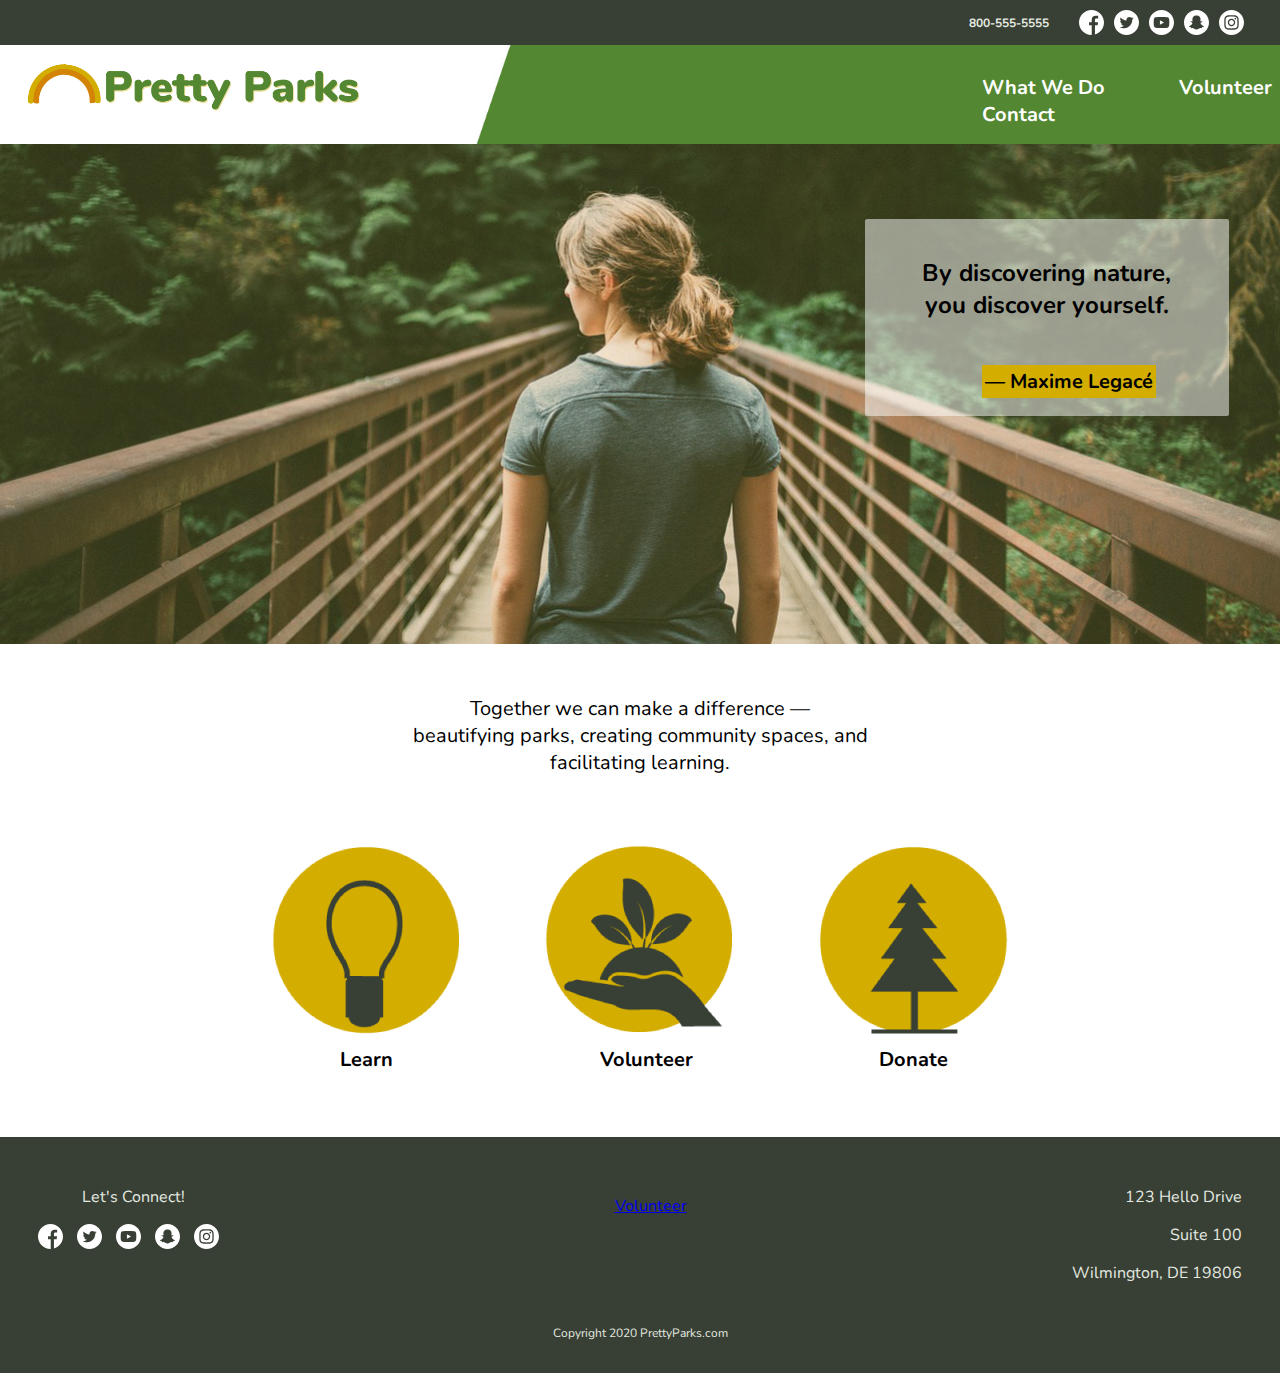
==== index.html @ 43415744 "Add js read less read more button and staff images and flowers to what we do page" ====
<!DOCTYPE html>
<html lang="en">
  <head>
    <!-- Required Meta Tags and Title-->
    <meta charset="utf-8">
    <meta name="viewport" content="width=device-width, initial-scale=1, shrink-to-fit=no">
    <meta name="description" content="width=device-width, initial-scale=1, shrink-to-fit=no">
    <!-- CSS -->
    <link rel="stylesheet" href="css/main.css">
    <!-- Google Font Goes here -->
    <link href="https://fonts.googleapis.com/css2?family=Nunito:wght@400;700&display=swap" rel="stylesheet">
    <title>Pretty Parks | Home</title>
  </head>
  <body>
    <div class="top-bar">
      <div class="top-bar-div">
        <p>800-555-5555</p>
        <div class="social-icons">
          <img class="social-img" src="images/facebook.svg" alt="facebook">
          <img class="social-img" src="images/twitter.svg" alt="twitter">
          <img class="social-img" src="images/youtube.svg" alt="youtube">
          <img class="social-img" src="images/snapchat.svg" alt="snapchat">
          <img class="social-img" src="images/instagram.svg" alt="instagram">
        </div>
      </div>
    </div>
    <header class="green-white-header">
        <a href="index.html"><img class="logo" src="images/Pretty-Parks-Logo.png"></a>
            <nav>
              <ul>
                <li><a href="what-we-do.html">What We Do</a></li>
                <li><a href="volunteer.html">Volunteer</a></li>
                <li><a href="#">Contact</a></li>
              </ul>
            </nav>
    </header>
    <main>
        <div class="home-hero">
          <div class="cover-overlay-hero"></div>
          <div class="home-hero-overlay-message">
            <p class="quote">By discovering nature,</br>you discover yourself.</p>
            <p class="quote-by-line">— Maxime Legac&eacute;</p>
          </div>
        </div>
        <section class="home-section">
          <p>Together we can make a difference —</br>beautifying parks, creating community spaces, and facilitating learning.</p>
          <div class="home-icons-div">
            <div>
            <img src="images/light-circle.png" alt="lightbulb">
            <p class="home-icon-p">Learn</p>
            </div>
            <div>
            <img src="images/hand-circle.png" alt="hand holding a plant">
            <p class="home-icon-p">Volunteer</p>
            </div>
            <div>
            <img src="images/tree-circle.png" alt="pine tree">
            <p class="home-icon-p">Donate</p>
            </div>
          </div>
        </section>
    </main>
    <footer>
      <div class="footer-divs">
        <div class="footer-left-div">
          <p>Let's Connect!</p>
          <div class="social-icons-footer">
          <img class="social-img" src="images/facebook.svg" alt="facebook">
          <img class="social-img" src="images/twitter.svg" alt="twitter">
          <img class="social-img" src="images/youtube.svg" alt="youtube">
          <img class="social-img" src="images/snapchat.svg" alt="snapchat">
          <img class="social-img" src="images/instagram.svg" alt="instagram">
        </div>
      </div>
      <div class="footer-middle-div">
        <a href="#">Volunteer</a>
      </div>
        <div class="footer-right-div">
          <p>123 Hello Drive</p>
          <p>Suite 100</p>
          <p>Wilmington, DE 19806</p>
        </div>
      </div>
        <p class="bottom-p-footer">Copyright 2020 PrettyParks.com</p>
    </footer>
    <!--JS Script-->
    <script src="main.js"></script>
  </body>
</html>
---- css/main.css ----
.button-primary {
  background-color: #d38407;
  padding: 20px;
  color: #ffffff;
}
* {
  font-family: 'Nunito', sans-serif;
}
button-primary {
  background-color: #d38407;
  padding: 20px;
  color: #ffffff;
  background: #383f34;
  padding: 10px 30px;
  border-radius: 3px;
  color: #fff;
  text-decoration: none;
}
button-primary:hover {
  background-color: #d3ad00;
}
header {
  background-color: #ffffff;
  max-width: 100%;
  position: relative;
  display: -webkit-box;
  display: -ms-flexbox;
  display: flex;
}
.top-bar {
  background-color: #383f34;
  padding: 10px 0px;
  width: 100%;
}
.top-bar-div {
  float: right;
  padding-right: 2%;
  display: -webkit-box;
  display: -ms-flexbox;
  display: flex;
}
.top-bar-div p {
  color: #e4eae1;
  margin: 0%;
  padding-right: 30px;
  padding: 5px, 100px, 0px, 0px;
  padding-top: 5px;
  font-size: .75rem;
  font-weight: bold;
}
.logo {
  padding-left: 10px;
  margin-left: 2%;
  max-width: 350px;
}
.green-white-header {
  background-image: url("../images/green-white-header.jpg");
  background-size: cover;
}
.green-white-header nav ul li a {
  color: #fff;
  text-decoration: none;
  font-weight: bold;
  font-size: 1.25rem;
}
body {
  position: relative;
  display: -webkit-box;
  display: -ms-flexbox;
  display: flex;
  -webkit-box-orient: vertical;
  -webkit-box-direction: normal;
      -ms-flex-direction: column;
          flex-direction: column;
  min-height: 100vh;
  margin: 0px;
  max-width: 100%;
}
nav {
  display: inline-block;
  margin-left: 40%;
  margin-top: 1%;
}
nav ul li {
  display: inline-block;
  margin-left: 70px;
  color: #ffffff;
}
main {
  -webkit-box-flex: 1;
      -ms-flex: 1;
          flex: 1;
  max-width: 100%;
}
.home-section p {
  font-size: 1.25rem;
  margin: 0% 30%;
}
.what-we-do-page-section {
  position: relative;
  height: 900px;
}
.what-we-do-page-section h2 {
  color: #ffffff;
  font-size: 2.5rem;
}
.what-we-do-page-section p {
  text-align: left;
  font-size: 1.15rem;
  color: #383f34;
}
.what-we-do-page-section-amanda {
  height: 900px;
  position: relative;
  background-color: #538731;
}
.what-we-do-page-section-amanda h2 {
  font-size: 2rem;
}
.what-we-do-page-section-amanda p {
  font-size: 1.12rem;
}
.green-overlapping-div {
  background-color: #e4eae1;
  width: 40%;
  float: right;
  position: absolute;
  margin-left: 45%;
  margin-top: 6%;
  padding: 2%;
  border-radius: 1px;
}
.green-overlapping-div h2 {
  font-size: 2rem;
  color: #383f34;
}
.jessica-img {
  position: absolute;
  margin-left: 5%;
}
.home-hero {
  background-image: url("../images/walking.jpg");
  background-size: cover;
  height: 500px;
  position: relative;
}
.home-hero-overlay-message {
  background-color: rgba(255, 255, 255, 0.5);
  position: absolute;
  padding: 1% 4.5%;
  top: 15%;
  right: 4%;
  border-radius: 2px;
}
.home-icons-div {
  display: -webkit-box;
  display: -ms-flexbox;
  display: flex;
  -ms-flex-pack: distribute;
      justify-content: space-around;
  margin: 5% 18%;
}
.home-icon-p {
  font-size: 2.25rem;
  font-weight: bold;
}
.quote {
  padding: .5% .0% 0%;
  text-align: center;
  font-size: 1.5rem;
  font-weight: bold;
}
.quote-by-line {
  font-size: 1.25rem;
  font-weight: bold;
  background-color: #d3ad00;
  padding: 3px;
  float: right;
  text-align: center;
  margin-right: 15px;
  margin-bottom: 5px;
}
.home-section {
  margin: 4% 0%;
  text-align: center;
}
.cover-overlay-hero {
  background: #d3ad00;
  opacity: .1;
  position: absolute;
}
.social-icons {
  display: -webkit-box;
  display: -ms-flexbox;
  display: flex;
}
.social-img {
  margin-right: 10px;
  max-width: 25px;
}
footer {
  background-color: #383f34;
  padding: 20px 0px;
  width: 100%;
}
.footer-divs {
  display: -webkit-box;
  display: -ms-flexbox;
  display: flex;
  -webkit-box-pack: justify;
      -ms-flex-pack: justify;
          justify-content: space-between;
}
.footer-left-div {
  text-align: center;
  color: #e4eae1;
  padding: 1% 3%;
}
.footer-middle-div {
  text-align: center;
  padding: 3% 0%;
}
.footer-right-div {
  text-align: right;
  color: #e4eae1;
  padding: 1% 3%;
}
.bottom-p-footer {
  bottom: 10px;
  text-align: center;
  color: #e4eae1;
  font-size: .75rem;
}
.what-we-do-hero {
  background-color: #E4EAE1;
  height: 550px;
}
.white-breasted-bird-img {
  float: right;
  max-height: 550px;
}
.what-we-do-hero-text {
  float: left;
  padding: 7% 0% 0% 15%;
  width: 40%;
}
.what-we-do-hero-text p {
  margin-bottom: 8%;
}
.what-we-do-page-center-h2 {
  text-align: center;
  font-size: 2.25rem;
  padding: 5% 0%;
  background-color: #383f34;
  margin: 0;
  color: #ffffff;
}
.amanda-img {
  position: absolute;
  margin-left: 34%;
  margin-top: 7%;
  float: right;
}
.yellow-overlapping-div {
  background-color: #d3ad00;
  width: 40%;
  float: left;
  position: absolute;
  margin-left: 10%;
  margin-top: 12%;
  padding: 2%;
  border-radius: 2px;
}
.button-primary {
  background: #383f34;
  padding: 10px 30px;
  border-radius: 3px;
  color: #fff;
  text-decoration: none;
}
.what-we-do-hero-text h1 {
  color: #383F34;
  font-size: 2.5rem;
  font-weight: bold;
  margin: 0;
}
.what-we-do-page-section {
  background-color: #383f34;
}
.inside-overlapping-div {
  display: -webkit-box;
  display: -ms-flexbox;
  display: flex;
}
.what-we-do-hero-text p {
  font-size: 1.5rem;
  color: #538731;
}
#more {
  display: none;
}
button {
  background: #383f34;
  padding: 10px 30px;
  border-radius: 3px;
  color: #fff;
  text-decoration: none;
}
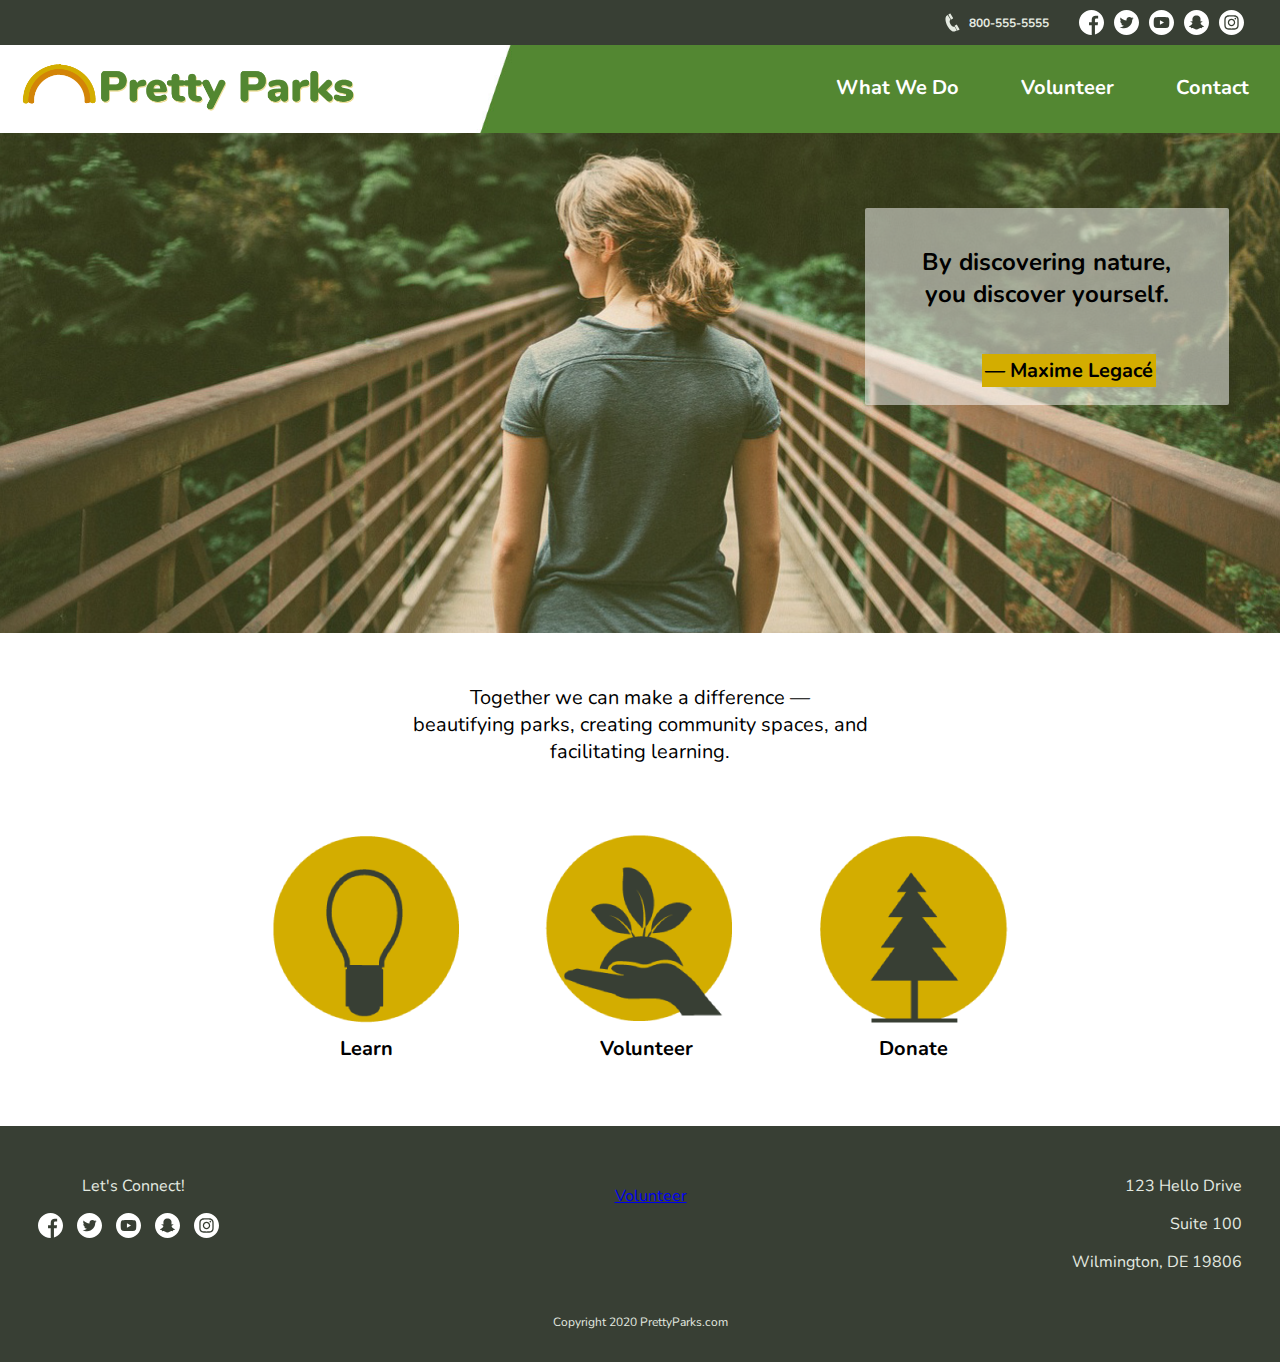
==== commit b83b34f1: "Add images to volunteer page and what we do page and volunteer page tabs" ====
--- a/index.html
+++ b/index.html
@@ -14,6 +14,7 @@
   <body>
     <div class="top-bar">
       <div class="top-bar-div">
+        <img class="top-phone-icon" src="images/phone-icon.svg" alt="telephone">
         <p>800-555-5555</p>
         <div class="social-icons">
           <img class="social-img" src="images/facebook.svg" alt="facebook">
@@ -27,13 +28,27 @@
     <header class="green-white-header">
         <a href="index.html"><img class="logo" src="images/Pretty-Parks-Logo.png"></a>
             <nav>
-              <ul>
+              <button class="hamburger" id="hamburger">
+                <img src="images/hamburger-img.png">
+              </button>
+              <ul class="nav-ul" id="nav-ul">
                 <li><a href="what-we-do.html">What We Do</a></li>
                 <li><a href="volunteer.html">Volunteer</a></li>
                 <li><a href="#">Contact</a></li>
               </ul>
             </nav>
     </header>
+<!--Modal Popup Ad Start-->
+<!--
+<div id="modal">
+  <div class="modalconent">
+       <h1>Welcome to Pretty Parks</h1>
+      <p>Get notified of events or volunteer opportunities become available!</p>
+      <a href="#">Sign Up for Our Newsletter</a>
+      <button id="button">Close</button>
+  </div>
+</div>-->
+<!--Modal Popup Ad End-->
     <main>
         <div class="home-hero">
           <div class="cover-overlay-hero"></div>
--- a/css/main.css
+++ b/css/main.css
@@ -19,6 +19,10 @@
 button-primary:hover {
   background-color: #d3ad00;
 }
+.top-phone-icon {
+  max-width: 15px;
+  padding-right: .75%;
+}
 header {
   background-color: #ffffff;
   max-width: 100%;
@@ -31,13 +35,6 @@
   background-color: #383f34;
   padding: 10px 0px;
   width: 100%;
-}
-.top-bar-div {
-  float: right;
-  padding-right: 2%;
-  display: -webkit-box;
-  display: -ms-flexbox;
-  display: flex;
 }
 .top-bar-div p {
   color: #e4eae1;
@@ -47,15 +44,6 @@
   padding-top: 5px;
   font-size: .75rem;
   font-weight: bold;
-}
-.logo {
-  padding-left: 10px;
-  margin-left: 2%;
-  max-width: 350px;
-}
-.green-white-header {
-  background-image: url("../images/green-white-header.jpg");
-  background-size: cover;
 }
 .green-white-header nav ul li a {
   color: #fff;
@@ -76,16 +64,20 @@
   margin: 0px;
   max-width: 100%;
 }
-nav {
-  display: inline-block;
-  margin-left: 40%;
-  margin-top: 1%;
+nav ul {
+  display: -webkit-box;
+  display: -ms-flexbox;
+  display: flex;
+  list-style-type: none;
 }
 nav ul li {
-  display: inline-block;
-  margin-left: 70px;
-  color: #ffffff;
-}
+  margin: 0% 5%;
+}
+/*nav ul li {
+    display: inline-block;
+    margin-left:70px;
+    color: @white;
+}*/
 main {
   -webkit-box-flex: 1;
       -ms-flex: 1;
@@ -96,51 +88,11 @@
   font-size: 1.25rem;
   margin: 0% 30%;
 }
-.what-we-do-page-section {
-  position: relative;
-  height: 900px;
-}
-.what-we-do-page-section h2 {
-  color: #ffffff;
-  font-size: 2.5rem;
-}
-.what-we-do-page-section p {
-  text-align: left;
-  font-size: 1.15rem;
-  color: #383f34;
-}
-.what-we-do-page-section-amanda {
-  height: 900px;
-  position: relative;
-  background-color: #538731;
-}
-.what-we-do-page-section-amanda h2 {
-  font-size: 2rem;
-}
-.what-we-do-page-section-amanda p {
-  font-size: 1.12rem;
-}
-.green-overlapping-div {
-  background-color: #e4eae1;
-  width: 40%;
-  float: right;
-  position: absolute;
-  margin-left: 45%;
-  margin-top: 6%;
-  padding: 2%;
-  border-radius: 1px;
-}
-.green-overlapping-div h2 {
-  font-size: 2rem;
-  color: #383f34;
-}
-.jessica-img {
-  position: absolute;
-  margin-left: 5%;
-}
 .home-hero {
   background-image: url("../images/walking.jpg");
   background-size: cover;
+  background-position: center;
+  background-repeat: no-repeat;
   height: 500px;
   position: relative;
 }
@@ -152,14 +104,6 @@
   right: 4%;
   border-radius: 2px;
 }
-.home-icons-div {
-  display: -webkit-box;
-  display: -ms-flexbox;
-  display: flex;
-  -ms-flex-pack: distribute;
-      justify-content: space-around;
-  margin: 5% 18%;
-}
 .home-icon-p {
   font-size: 2.25rem;
   font-weight: bold;
@@ -231,18 +175,32 @@
   color: #e4eae1;
   font-size: .75rem;
 }
+.what-we-do-page-section {
+  position: relative;
+  height: 900px;
+}
+.what-we-do-page-section h2 {
+  color: #ffffff;
+  font-size: 2.5rem;
+}
+.what-we-do-page-section-amanda {
+  height: 900px;
+  position: relative;
+  background-color: #538731;
+}
+.what-we-do-page-section-amanda h2 {
+  font-size: 2rem;
+}
+.what-we-do-page-section-amanda p {
+  font-size: 1.12rem;
+}
+.green-overlapping-div h2 {
+  font-size: 2rem;
+  color: #383f34;
+}
 .what-we-do-hero {
   background-color: #E4EAE1;
   height: 550px;
-}
-.white-breasted-bird-img {
-  float: right;
-  max-height: 550px;
-}
-.what-we-do-hero-text {
-  float: left;
-  padding: 7% 0% 0% 15%;
-  width: 40%;
 }
 .what-we-do-hero-text p {
   margin-bottom: 8%;
@@ -254,22 +212,6 @@
   background-color: #383f34;
   margin: 0;
   color: #ffffff;
-}
-.amanda-img {
-  position: absolute;
-  margin-left: 34%;
-  margin-top: 7%;
-  float: right;
-}
-.yellow-overlapping-div {
-  background-color: #d3ad00;
-  width: 40%;
-  float: left;
-  position: absolute;
-  margin-left: 10%;
-  margin-top: 12%;
-  padding: 2%;
-  border-radius: 2px;
 }
 .button-primary {
   background: #383f34;
@@ -306,3 +248,341 @@
   color: #fff;
   text-decoration: none;
 }
+@media (min-width: 320px) {
+  .top-bar-div {
+    float: none;
+    padding-right: 0%;
+    display: -webkit-box;
+    display: -ms-flexbox;
+    display: flex;
+    -webkit-box-pack: center;
+        -ms-flex-pack: center;
+            justify-content: center;
+  }
+  .logo {
+    padding-left: 10px;
+    margin-left: 2px;
+    max-width: 200px;
+    padding-top: 10px;
+  }
+  .hamburger {
+    display: block;
+    background-color: transparent;
+    border: 0;
+    color: #ffffff;
+    font-size: 15px;
+    cursor: pointer;
+    float: right;
+  }
+  .hamburger:focus {
+    outline: none;
+  }
+  nav {
+    display: -webkit-box;
+    display: -ms-flexbox;
+    display: flex;
+    -ms-flex-wrap: wrap;
+        flex-wrap: wrap;
+    -webkit-box-pack: end;
+        -ms-flex-pack: end;
+            justify-content: flex-end;
+    margin-left: 20%;
+    margin-top: 1%;
+    width: 70%;
+  }
+}
+@media (min-width: 415px) {
+  .top-bar-div {
+    padding-right: 2%;
+    display: -webkit-box;
+    display: -ms-flexbox;
+    display: flex;
+    -webkit-box-pack: end;
+        -ms-flex-pack: end;
+            justify-content: flex-end;
+  }
+}
+@media (min-width: 1024px) {
+  .logo {
+    max-width: 350px;
+    padding-top: 0px;
+  }
+  .hamburger {
+    display: none;
+  }
+  nav {
+    -webkit-box-pack: justify;
+        -ms-flex-pack: justify;
+            justify-content: space-between;
+  }
+}
+@media (min-width: 320px) {
+  .home-icons-div {
+    display: -webkit-box;
+    display: -ms-flexbox;
+    display: flex;
+    -ms-flex-wrap: wrap;
+        flex-wrap: wrap;
+    -ms-flex-pack: distribute;
+        justify-content: space-around;
+    margin: 5% 18%;
+  }
+}
+@media (min-width: 1024px) {
+  .home-icons-div {
+    -ms-flex-wrap: nowrap;
+        flex-wrap: nowrap;
+  }
+}
+@media (min-width: 320px) {
+  .white-breasted-bird-img {
+    float: right;
+    max-height: 550px;
+    display: none;
+  }
+  .what-we-do-hero-text {
+    float: none;
+    padding: 7% 0% 0% 15%;
+    width: 70%;
+    text-align: center;
+  }
+  .jessica-img {
+    position: relative;
+    margin-left: 0%;
+    max-width: 100%;
+  }
+  .green-overlapping-div {
+    background-color: #e4eae1;
+    width: 100%;
+    float: none;
+    position: relative;
+    margin-left: 0%;
+    margin-top: 0%;
+    padding: 0%;
+    border-radius: 0px;
+    text-align: center;
+  }
+  .what-we-do-green-daisy {
+    display: none;
+  }
+  .what-we-do-page-section p {
+    text-align: center;
+    font-size: 1.15rem;
+    color: #383f34;
+  }
+  .amanda-img {
+    position: relative;
+    margin-left: 0%;
+    margin-top: 0%;
+    float: none;
+    max-width: 100%;
+  }
+  .yellow-overlapping-div {
+    background-color: #d3ad00;
+    width: 100%;
+    float: none;
+    position: relative;
+    margin-left: 0%;
+    margin-top: 0%;
+    padding: 0%;
+    border-radius: 0px;
+    text-align: center;
+  }
+  .what-we-do-yellow-daisy {
+    display: none;
+  }
+  .nav-ul {
+    display: none;
+    width: 100%;
+    -webkit-box-pack: end;
+        -ms-flex-pack: end;
+            justify-content: flex-end;
+  }
+  .nav-ul.show {
+    text-decoration: none;
+    width: 100%;
+  }
+  .nav-ul.show li {
+    background: #538731;
+    width: 100%;
+  }
+  .nav-ul.show li a {
+    text-decoration: none;
+    background: #538731;
+  }
+  .green-white-header {
+    background-image: none;
+  }
+  .volunteer-section {
+    background-color: #383f34;
+    margin-bottom: 4%;
+    padding: 1% 7% 7% 1%;
+  }
+  .volunteer-section h1 {
+    color: #e4eae1;
+    padding: 4%;
+    text-align: center;
+  }
+  .container {
+    margin-top: 10%;
+    max-width: 900px;
+    margin: 0 auto;
+    background-color: #fff;
+    padding: 5%;
+    border-radius: 30px;
+  }
+  .volunteer-quote-section {
+    padding: 0% 20%;
+  }
+  .volunteer-quote-section h2 {
+    padding: 0% 10% 5% 10%;
+    text-align: center;
+  }
+  .quote-div {
+    border: 4px solid #d3ad00;
+    border-radius: 3px;
+    padding: 3%;
+    text-align: center;
+    display: -webkit-box;
+    display: -ms-flexbox;
+    display: flex;
+  }
+  #nav-tab {
+    display: -webkit-box;
+    display: -ms-flexbox;
+    display: flex;
+    -webkit-box-pack: center;
+        -ms-flex-pack: center;
+            justify-content: center;
+    margin: auto;
+    text-align: center;
+  }
+  #nav-tab li {
+    background-color: #e4eae1;
+    padding: .75% 3%;
+    border-radius: 30px 30px 0px 0px;
+    margin: 0px 10px;
+    text-decoration: none;
+    list-style-type: none;
+  }
+  #nav-tab li a {
+    text-decoration: none;
+    text-align: center;
+    font-size: 1.25rem;
+    color: #383f34;
+    font-weight: bold;
+  }
+  .nav .active a {
+    border-bottom: 1px solid slateblue;
+  }
+  .nav .active a:hover {
+    border-color: transparent;
+    background: slateblue;
+    color: white;
+  }
+  .tab-pane {
+    display: none;
+  }
+  .tab-pane.active {
+    display: block;
+  }
+  #tabbed-content li {
+    display: inline-block;
+    padding: 10px 14px;
+    background: #ddd;
+    border-radius: 4px;
+    cursor: pointer;
+    margin-right: 10px;
+  }
+  #tabbed-content .panel {
+    display: none;
+    border: 1px solid #ddd;
+    padding: 0 10px;
+    border-radius: 4px;
+  }
+  #tabbed-content .panel.active {
+    display: block;
+  }
+  #modal {
+    position: fixed;
+    font-family: Arial, Helvetica, sans-serif;
+    top: 0;
+    left: 0;
+    background: rgba(0, 0, 0, 0.8);
+    z-index: 99999;
+    height: 100%;
+    width: 100%;
+  }
+  .modalconent {
+    position: absolute;
+    top: 50%;
+    left: 50%;
+    -webkit-transform: translate(-50%, -50%);
+            transform: translate(-50%, -50%);
+    background: #fff;
+    width: 80%;
+    padding: 20px;
+  }
+  .what-we-do-hero-text {
+    float: left;
+    width: 40%;
+    text-align: left;
+  }
+}
+@media (min-width: 320px) and (min-width: 1024px) {
+  .nav-ul {
+    display: -webkit-box;
+    display: -ms-flexbox;
+    display: flex;
+  }
+  .jessica-img {
+    position: absolute;
+    margin-left: 5%;
+    max-width: 60%;
+  }
+  .green-overlapping-div {
+    width: 40%;
+    float: right;
+    position: absolute;
+    margin-left: 45%;
+    margin-top: 6%;
+    padding: 2%;
+    border-radius: 1px;
+    text-align: left;
+  }
+  .what-we-do-green-daisy {
+    display: block;
+  }
+  .what-we-do-page-section p {
+    text-align: left;
+  }
+  .amanda-img {
+    position: absolute;
+    margin-left: 34%;
+    margin-top: 7%;
+    float: right;
+  }
+  .yellow-overlapping-div {
+    width: 40%;
+    float: left;
+    position: absolute;
+    margin-left: 10%;
+    margin-top: 12%;
+    padding: 2%;
+    border-radius: 2px;
+    text-align: left;
+  }
+  .what-we-do-yellow-daisy {
+    display: block;
+  }
+  .green-white-header {
+    background-image: url("../images/green-white-header.jpg");
+    background-size: cover;
+  }
+}
+@media (min-width: 320px) and (min-width: 1614px) {
+  .white-breasted-bird-img {
+    float: right;
+    display: block;
+  }
+}
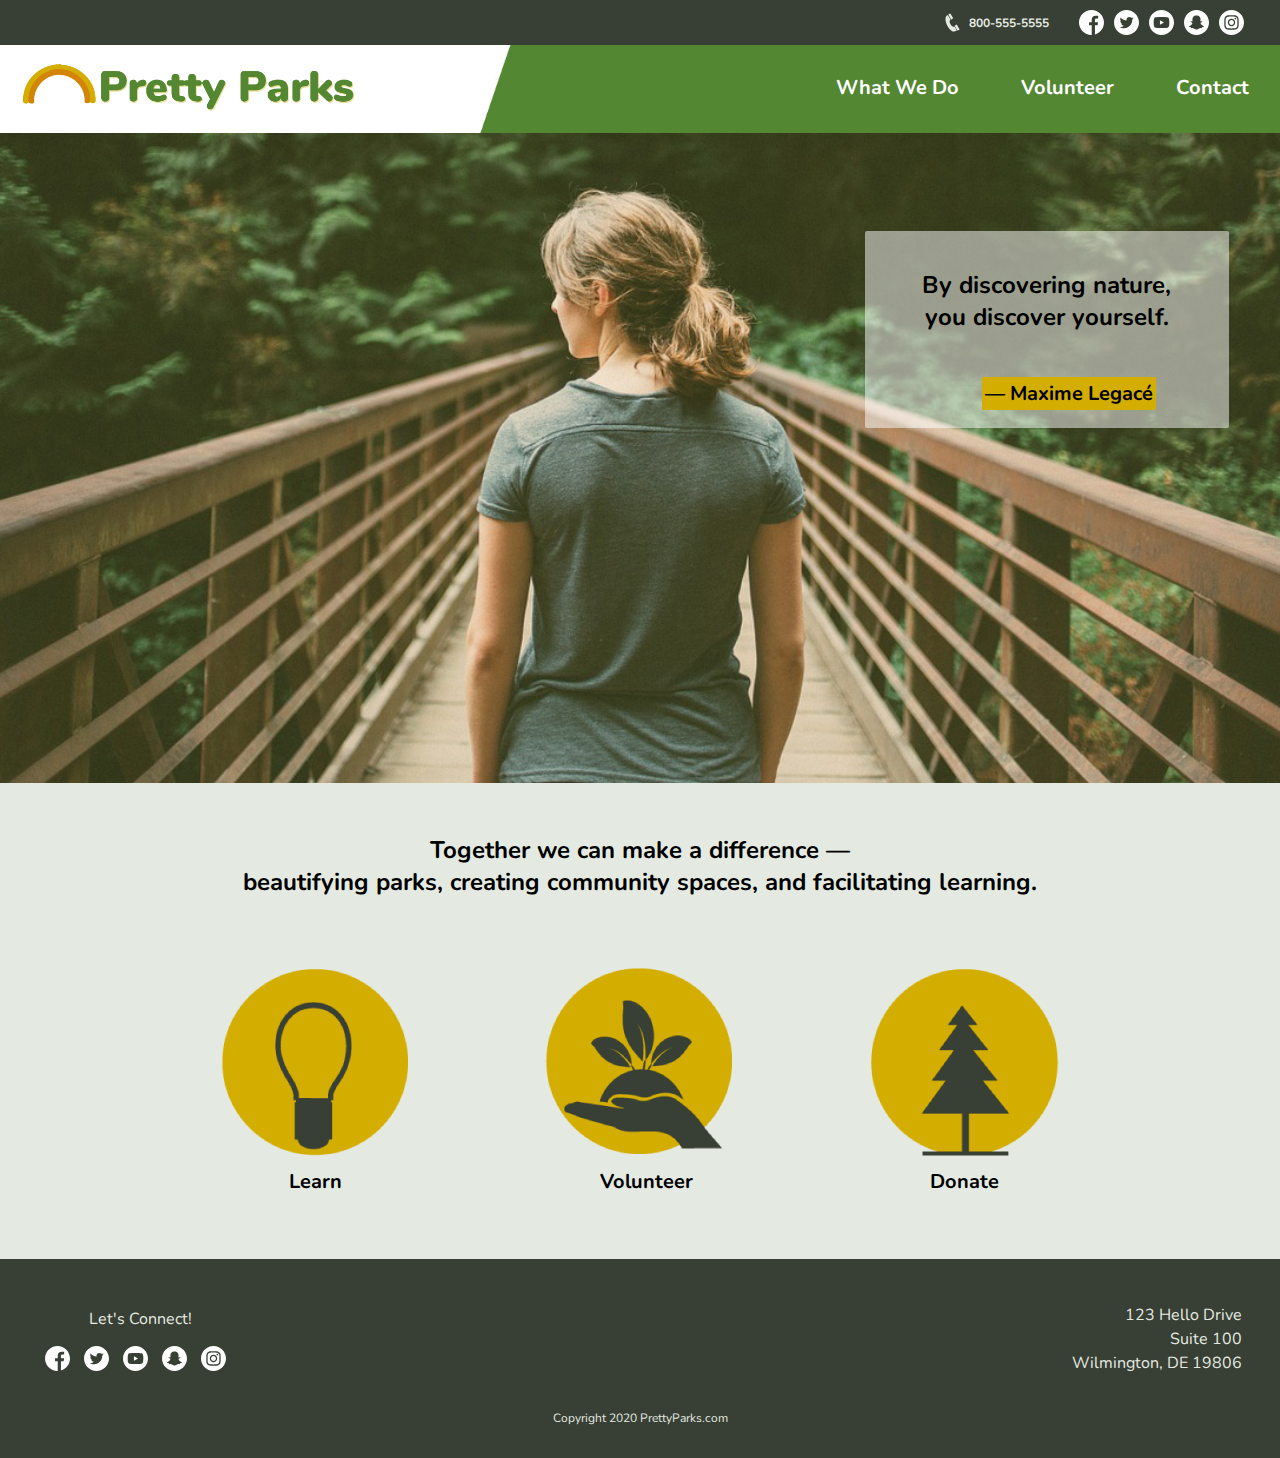
==== commit 2618a5c3: "Add media queries to all pages" ====
--- a/index.html
+++ b/index.html
@@ -58,7 +58,7 @@
           </div>
         </div>
         <section class="home-section">
-          <p>Together we can make a difference —</br>beautifying parks, creating community spaces, and facilitating learning.</p>
+          <h2>Together we can make a difference —</br>beautifying parks, creating community spaces, and facilitating learning.</h2>
           <div class="home-icons-div">
             <div>
             <img src="images/light-circle.png" alt="lightbulb">
@@ -87,9 +87,6 @@
           <img class="social-img" src="images/instagram.svg" alt="instagram">
         </div>
       </div>
-      <div class="footer-middle-div">
-        <a href="#">Volunteer</a>
-      </div>
         <div class="footer-right-div">
           <p>123 Hello Drive</p>
           <p>Suite 100</p>
--- a/css/main.css
+++ b/css/main.css
@@ -63,6 +63,7 @@
   min-height: 100vh;
   margin: 0px;
   max-width: 100%;
+  background-color: #e4eae1;
 }
 nav ul {
   display: -webkit-box;
@@ -84,6 +85,10 @@
           flex: 1;
   max-width: 100%;
 }
+.what-we-do-main {
+  max-width: 1700px;
+  margin: auto;
+}
 .home-section p {
   font-size: 1.25rem;
   margin: 0% 30%;
@@ -93,7 +98,7 @@
   background-size: cover;
   background-position: center;
   background-repeat: no-repeat;
-  height: 500px;
+  height: 650px;
   position: relative;
 }
 .home-hero-overlay-message {
@@ -147,27 +152,8 @@
   padding: 20px 0px;
   width: 100%;
 }
-.footer-divs {
-  display: -webkit-box;
-  display: -ms-flexbox;
-  display: flex;
-  -webkit-box-pack: justify;
-      -ms-flex-pack: justify;
-          justify-content: space-between;
-}
-.footer-left-div {
-  text-align: center;
-  color: #e4eae1;
-  padding: 1% 3%;
-}
-.footer-middle-div {
-  text-align: center;
-  padding: 3% 0%;
-}
-.footer-right-div {
-  text-align: right;
-  color: #e4eae1;
-  padding: 1% 3%;
+.footer-right-div p {
+  line-height: .5rem;
 }
 .bottom-p-footer {
   bottom: 10px;
@@ -177,7 +163,7 @@
 }
 .what-we-do-page-section {
   position: relative;
-  height: 900px;
+  height: 650px;
 }
 .what-we-do-page-section h2 {
   color: #ffffff;
@@ -188,6 +174,9 @@
   position: relative;
   background-color: #538731;
 }
+.what-we-do-before-bottom-div-amanda {
+  margin-bottom: 10%;
+}
 .what-we-do-page-section-amanda h2 {
   font-size: 2rem;
 }
@@ -201,6 +190,9 @@
 .what-we-do-hero {
   background-color: #E4EAE1;
   height: 550px;
+  display: -webkit-box;
+  display: -ms-flexbox;
+  display: flex;
 }
 .what-we-do-hero-text p {
   margin-bottom: 8%;
@@ -290,33 +282,31 @@
     margin-top: 1%;
     width: 70%;
   }
-}
-@media (min-width: 415px) {
-  .top-bar-div {
-    padding-right: 2%;
-    display: -webkit-box;
-    display: -ms-flexbox;
-    display: flex;
-    -webkit-box-pack: end;
-        -ms-flex-pack: end;
-            justify-content: flex-end;
-  }
-}
-@media (min-width: 1024px) {
-  .logo {
-    max-width: 350px;
-    padding-top: 0px;
-  }
-  .hamburger {
-    display: none;
-  }
-  nav {
-    -webkit-box-pack: justify;
-        -ms-flex-pack: justify;
-            justify-content: space-between;
-  }
-}
-@media (min-width: 320px) {
+  .footer-divs {
+    display: -webkit-box;
+    display: -ms-flexbox;
+    display: flex;
+    -ms-flex-wrap: wrap;
+        flex-wrap: wrap;
+    -webkit-box-pack: center;
+        -ms-flex-pack: center;
+            justify-content: center;
+  }
+  .footer-left-div {
+    text-align: center;
+    color: #e4eae1;
+    padding: 1% 1%;
+    width: 100%;
+  }
+  .footer-right-div {
+    text-align: center;
+    color: #e4eae1;
+    padding: 1.2% 3%;
+    width: 100%;
+    -webkit-box-flex: 1;
+        -ms-flex: 1;
+            flex: 1;
+  }
   .home-icons-div {
     display: -webkit-box;
     display: -ms-flexbox;
@@ -327,24 +317,15 @@
         justify-content: space-around;
     margin: 5% 18%;
   }
-}
-@media (min-width: 1024px) {
-  .home-icons-div {
-    -ms-flex-wrap: nowrap;
-        flex-wrap: nowrap;
-  }
-}
-@media (min-width: 320px) {
   .white-breasted-bird-img {
-    float: right;
-    max-height: 550px;
     display: none;
   }
   .what-we-do-hero-text {
     float: none;
-    padding: 7% 0% 0% 15%;
-    width: 70%;
-    text-align: center;
+    padding: 8% 0% 8% 0%;
+    width: 80%;
+    text-align: center;
+    margin: auto;
   }
   .jessica-img {
     position: relative;
@@ -415,13 +396,16 @@
   }
   .volunteer-section {
     background-color: #383f34;
-    margin-bottom: 4%;
-    padding: 1% 7% 7% 1%;
+    padding: 1% 7% 7% 7%;
   }
   .volunteer-section h1 {
     color: #e4eae1;
     padding: 4%;
     text-align: center;
+    font-size: 3rem;
+  }
+  .volunteer-yellow-span {
+    color: #d3ad00;
   }
   .container {
     margin-top: 10%;
@@ -432,20 +416,34 @@
     border-radius: 30px;
   }
   .volunteer-quote-section {
-    padding: 0% 20%;
+    background-color: #e4eae1;
   }
   .volunteer-quote-section h2 {
-    padding: 0% 10% 5% 10%;
-    text-align: center;
+    padding: 5% 10% 5% 10%;
+    text-align: center;
+    color: #383f34;
+    margin: 0%;
+  }
+  .around-quote-div {
+    position: relative;
+    padding-bottom: 10%;
   }
   .quote-div {
-    border: 4px solid #d3ad00;
+    background-color: #fff;
     border-radius: 3px;
-    padding: 3%;
-    text-align: center;
-    display: -webkit-box;
-    display: -ms-flexbox;
-    display: flex;
+    padding: 4% 3%;
+    text-align: left;
+    display: -webkit-box;
+    display: -ms-flexbox;
+    display: flex;
+    margin: 0% 20%;
+    position: relative;
+  }
+  .quote-div-inside {
+    padding: 2% 3% 1% 1%;
+  }
+  .quote-byline {
+    float: left;
   }
   #nav-tab {
     display: -webkit-box;
@@ -468,7 +466,7 @@
   #nav-tab li a {
     text-decoration: none;
     text-align: center;
-    font-size: 1.25rem;
+    font-size: 1rem;
     color: #383f34;
     font-weight: bold;
   }
@@ -503,33 +501,49 @@
   #tabbed-content .panel.active {
     display: block;
   }
-  #modal {
-    position: fixed;
-    font-family: Arial, Helvetica, sans-serif;
-    top: 0;
-    left: 0;
-    background: rgba(0, 0, 0, 0.8);
-    z-index: 99999;
-    height: 100%;
-    width: 100%;
-  }
-  .modalconent {
-    position: absolute;
-    top: 50%;
-    left: 50%;
-    -webkit-transform: translate(-50%, -50%);
-            transform: translate(-50%, -50%);
-    background: #fff;
-    width: 80%;
-    padding: 20px;
-  }
-  .what-we-do-hero-text {
-    float: left;
-    width: 40%;
-    text-align: left;
-  }
-}
-@media (min-width: 320px) and (min-width: 1024px) {
+}
+@media (min-width: 415px) {
+  .top-bar-div {
+    padding-right: 2%;
+    display: -webkit-box;
+    display: -ms-flexbox;
+    display: flex;
+    -webkit-box-pack: end;
+        -ms-flex-pack: end;
+            justify-content: flex-end;
+  }
+}
+@media (min-width: 768px) {
+  .home-icons-div {
+    -ms-flex-wrap: nowrap;
+        flex-wrap: nowrap;
+    margin: 5% 2%;
+  }
+}
+@media (min-width: 1024px) {
+  .footer-divs {
+    -ms-flex-wrap: no-wrap;
+        flex-wrap: no-wrap;
+  }
+  .footer-left-div {
+    width: 20%;
+  }
+  .footer-right-div {
+    text-align: right;
+    width: 30%;
+  }
+  .logo {
+    max-width: 350px;
+    padding-top: 0px;
+  }
+  .hamburger {
+    display: none;
+  }
+  nav {
+    -webkit-box-pack: justify;
+        -ms-flex-pack: justify;
+            justify-content: space-between;
+  }
   .nav-ul {
     display: -webkit-box;
     display: -ms-flexbox;
@@ -558,9 +572,10 @@
   }
   .amanda-img {
     position: absolute;
-    margin-left: 34%;
+    margin-left: 32%;
     margin-top: 7%;
     float: right;
+    max-width: 60%;
   }
   .yellow-overlapping-div {
     width: 40%;
@@ -580,9 +595,47 @@
     background-size: cover;
   }
 }
-@media (min-width: 320px) and (min-width: 1614px) {
+@media (min-width: 1100px) {
   .white-breasted-bird-img {
     float: right;
+    max-height: 550px;
     display: block;
   }
-}
+  .what-we-do-hero-text {
+    float: left;
+    padding: 8% 0% 8% 5%;
+    max-width: 100%;
+    text-align: left;
+    margin: 0;
+  }
+}
+@media (min-width: 1200px) {
+  .home-icons-div {
+    margin: 5% 12%;
+  }
+}
+@media (min-width: 1300px) {
+  .home-icons-div {
+    margin: 5% 16%;
+  }
+  .what-we-do-before-bottom-div-jessica {
+    background-color: #383f34;
+  }
+  .what-we-do-before-bottom-div-amanda {
+    background-color: #538731;
+  }
+  .what-we-do-bottom-div {
+    max-width: 80%;
+    margin: auto;
+  }
+}
+@media (min-width: 1614px) {
+  .white-breasted-bird-img {
+    float: right;
+    max-height: 550px;
+    display: block;
+  }
+  .what-we-do-hero-text {
+    padding: 8% 20% 8% 10%;
+  }
+}
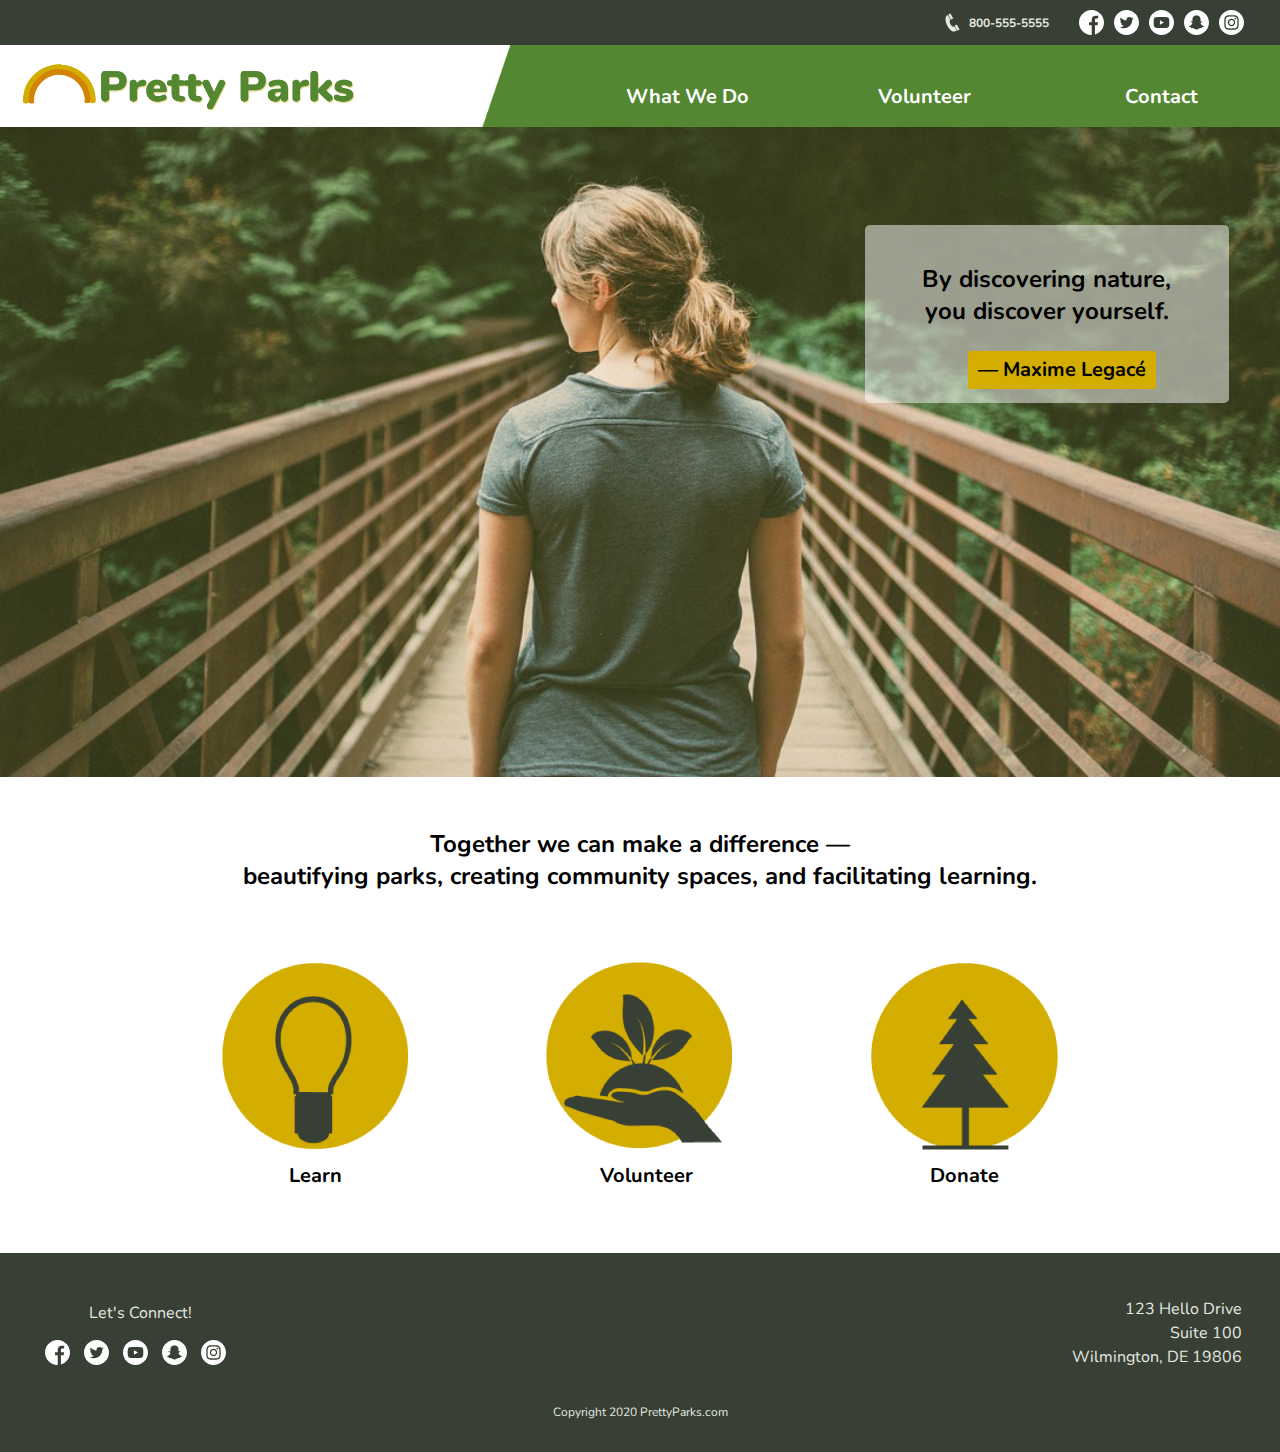
==== commit 89d793a6: "Add responsive styling to hamburger menu" ====
--- a/index.html
+++ b/index.html
@@ -27,7 +27,8 @@
     </div>
     <header class="green-white-header">
         <a href="index.html"><img class="logo" src="images/Pretty-Parks-Logo.png"></a>
-            <nav>
+        <a href="index.html"><img class="mobile-logo" src="images/Pretty-Parks-Logo.png"></a>
+            <nav class="nav-menu">
               <button class="hamburger" id="hamburger">
                 <img src="images/hamburger-img.png">
               </button>
@@ -38,17 +39,9 @@
               </ul>
             </nav>
     </header>
-<!--Modal Popup Ad Start-->
-<!--
-<div id="modal">
-  <div class="modalconent">
-       <h1>Welcome to Pretty Parks</h1>
-      <p>Get notified of events or volunteer opportunities become available!</p>
-      <a href="#">Sign Up for Our Newsletter</a>
-      <button id="button">Close</button>
-  </div>
-</div>-->
-<!--Modal Popup Ad End-->
+    <div>
+
+    </div>
     <main>
         <div class="home-hero">
           <div class="cover-overlay-hero"></div>
--- a/css/main.css
+++ b/css/main.css
@@ -63,22 +63,19 @@
   min-height: 100vh;
   margin: 0px;
   max-width: 100%;
+}
+.body-what-we-do {
   background-color: #e4eae1;
 }
-nav ul {
+.nav-menu ul {
   display: -webkit-box;
   display: -ms-flexbox;
   display: flex;
   list-style-type: none;
 }
-nav ul li {
+.nav-menu ul li {
   margin: 0% 5%;
 }
-/*nav ul li {
-    display: inline-block;
-    margin-left:70px;
-    color: @white;
-}*/
 main {
   -webkit-box-flex: 1;
       -ms-flex: 1;
@@ -93,22 +90,6 @@
   font-size: 1.25rem;
   margin: 0% 30%;
 }
-.home-hero {
-  background-image: url("../images/walking.jpg");
-  background-size: cover;
-  background-position: center;
-  background-repeat: no-repeat;
-  height: 650px;
-  position: relative;
-}
-.home-hero-overlay-message {
-  background-color: rgba(255, 255, 255, 0.5);
-  position: absolute;
-  padding: 1% 4.5%;
-  top: 15%;
-  right: 4%;
-  border-radius: 2px;
-}
 .home-icon-p {
   font-size: 2.25rem;
   font-weight: bold;
@@ -123,11 +104,14 @@
   font-size: 1.25rem;
   font-weight: bold;
   background-color: #d3ad00;
-  padding: 3px;
+  padding: 5px 10px;
   float: right;
+  line-height: 1.75rem;
   text-align: center;
+  margin-bottom: 1px;
   margin-right: 15px;
-  margin-bottom: 5px;
+  border-radius: 2px;
+  margin-top: 0px;
 }
 .home-section {
   margin: 4% 0%;
@@ -176,6 +160,7 @@
 }
 .what-we-do-before-bottom-div-amanda {
   margin-bottom: 10%;
+  margin-top: 5%;
 }
 .what-we-do-page-section-amanda h2 {
   font-size: 2rem;
@@ -230,7 +215,7 @@
   font-size: 1.5rem;
   color: #538731;
 }
-#more {
+.more {
   display: none;
 }
 button {
@@ -240,6 +225,12 @@
   color: #fff;
   text-decoration: none;
 }
+.tab-pane {
+  display: none;
+}
+.tab-pane.active {
+  display: block;
+}
 @media (min-width: 320px) {
   .top-bar-div {
     float: none;
@@ -250,12 +241,6 @@
     -webkit-box-pack: center;
         -ms-flex-pack: center;
             justify-content: center;
-  }
-  .logo {
-    padding-left: 10px;
-    margin-left: 2px;
-    max-width: 200px;
-    padding-top: 10px;
   }
   .hamburger {
     display: block;
@@ -265,11 +250,23 @@
     font-size: 15px;
     cursor: pointer;
     float: right;
+    padding: 10px 0px!important;
   }
   .hamburger:focus {
     outline: none;
   }
-  nav {
+  .logo {
+    display: none;
+  }
+  .mobile-logo {
+    display: block;
+    max-width: 60%;
+    margin-left: 2%;
+    margin-top: 5%;
+    text-align: center;
+    position: absolute;
+  }
+  .nav-menu {
     display: -webkit-box;
     display: -ms-flexbox;
     display: flex;
@@ -278,9 +275,41 @@
     -webkit-box-pack: end;
         -ms-flex-pack: end;
             justify-content: flex-end;
-    margin-left: 20%;
     margin-top: 1%;
-    width: 70%;
+    width: 100%;
+  }
+  .nav-menu ul li {
+    margin: 0% 0%;
+    width: 100%;
+    text-align: center;
+    margin: 1%;
+    padding: .5%;
+  }
+  ul {
+    -webkit-margin-after: 0em;
+            margin-block-end: 0em;
+    -webkit-padding-start: 0px;
+       -moz-padding-start: 0px;
+            padding-inline-start: 0px;
+  }
+  .home-hero {
+    background-image: url("../images/walking.jpg");
+    background-size: cover;
+    background-position: center;
+    background-repeat: no-repeat;
+    height: 350px;
+    position: relative;
+  }
+  .home-hero-overlay-message {
+    background-color: rgba(255, 255, 255, 0.5);
+    position: absolute;
+    padding: 1% 4.5%;
+    top: 15%;
+    right: 7%;
+    border-radius: 5px;
+  }
+  .home-section h2 {
+    font-size: 1rem;
   }
   .footer-divs {
     display: -webkit-box;
@@ -382,6 +411,8 @@
   .nav-ul.show {
     text-decoration: none;
     width: 100%;
+    display: block;
+    margin-top: 0px;
   }
   .nav-ul.show li {
     background: #538731;
@@ -393,7 +424,54 @@
   }
   .green-white-header {
     background-image: none;
-  }
+    position: relative;
+  }
+  .volunteer-nav {
+    background-color: #d38407;
+    width: 100%;
+    padding: 5px;
+  }
+  .volunteer-nav ul {
+    display: -webkit-box;
+    display: -ms-flexbox;
+    display: flex;
+    margin-left: 84%;
+    list-style-type: none;
+  }
+  .volunteer-nav ul li {
+    padding: 0% 7%;
+  }
+  /*JS Dropdown Nav Starts*/
+  volunteer-nav ul {
+    display: -webkit-box;
+    display: -ms-flexbox;
+    display: flex;
+    padding: 0;
+    border: 2px solid #333;
+  }
+  .dropdown ul {
+    -webkit-box-orient: vertical;
+    -webkit-box-direction: normal;
+        -ms-flex-direction: column;
+            flex-direction: column;
+    background-color: #333;
+    color: #fff;
+    text-align: center;
+  }
+  .condensed {
+    display: none;
+  }
+  volunteer-nav ul li {
+    list-style-type: none;
+    width: 25%;
+    height: 30px;
+    text-align: center;
+    border: 2px solid #333;
+  }
+  .dropdown ul li {
+    width: 100%;
+  }
+  /*JS Dropdown Nav Ends*/
   .volunteer-section {
     background-color: #383f34;
     padding: 1% 7% 7% 7%;
@@ -502,6 +580,16 @@
     display: block;
   }
 }
+@media (min-width: 375px) {
+  .mobile-logo {
+    margin-left: 2%;
+    margin-top: 1.75%;
+    text-align: center;
+  }
+  .home-hero-overlay-message {
+    right: 13%;
+  }
+}
 @media (min-width: 415px) {
   .top-bar-div {
     padding-right: 2%;
@@ -511,6 +599,13 @@
     -webkit-box-pack: end;
         -ms-flex-pack: end;
             justify-content: flex-end;
+  }
+  .mobile-logo {
+    margin-top: 2%;
+    text-align: center;
+  }
+  .home-hero-overlay-message {
+    right: 16%;
   }
 }
 @media (min-width: 768px) {
@@ -519,8 +614,35 @@
         flex-wrap: nowrap;
     margin: 5% 2%;
   }
+  .hamburger {
+    padding: 50px 25px!important;
+  }
+  .home-hero-overlay-message {
+    right: 4%;
+  }
 }
 @media (min-width: 1024px) {
+  .logo {
+    display: block;
+    padding-left: 10px;
+    margin-left: 2px;
+    max-width: 200px;
+    padding-top: 10px;
+  }
+  .mobile-logo {
+    display: none;
+  }
+  ul {
+    -webkit-padding-start: 40px;
+       -moz-padding-start: 40px;
+            padding-inline-start: 40px;
+  }
+  .home-hero {
+    height: 650px;
+  }
+  .home-section h2 {
+    font-size: 1.5rem;
+  }
   .footer-divs {
     -ms-flex-wrap: no-wrap;
         flex-wrap: no-wrap;
@@ -539,10 +661,14 @@
   .hamburger {
     display: none;
   }
-  nav {
+  .nav-menu {
     -webkit-box-pack: justify;
         -ms-flex-pack: justify;
             justify-content: space-between;
+  }
+  .nav-menu ul li {
+    width: 25%;
+    padding: 0;
   }
   .nav-ul {
     display: -webkit-box;
@@ -615,6 +741,10 @@
   }
 }
 @media (min-width: 1300px) {
+  .nav-menu ul li {
+    margin: 0;
+    width: 16%;
+  }
   .home-icons-div {
     margin: 5% 16%;
   }
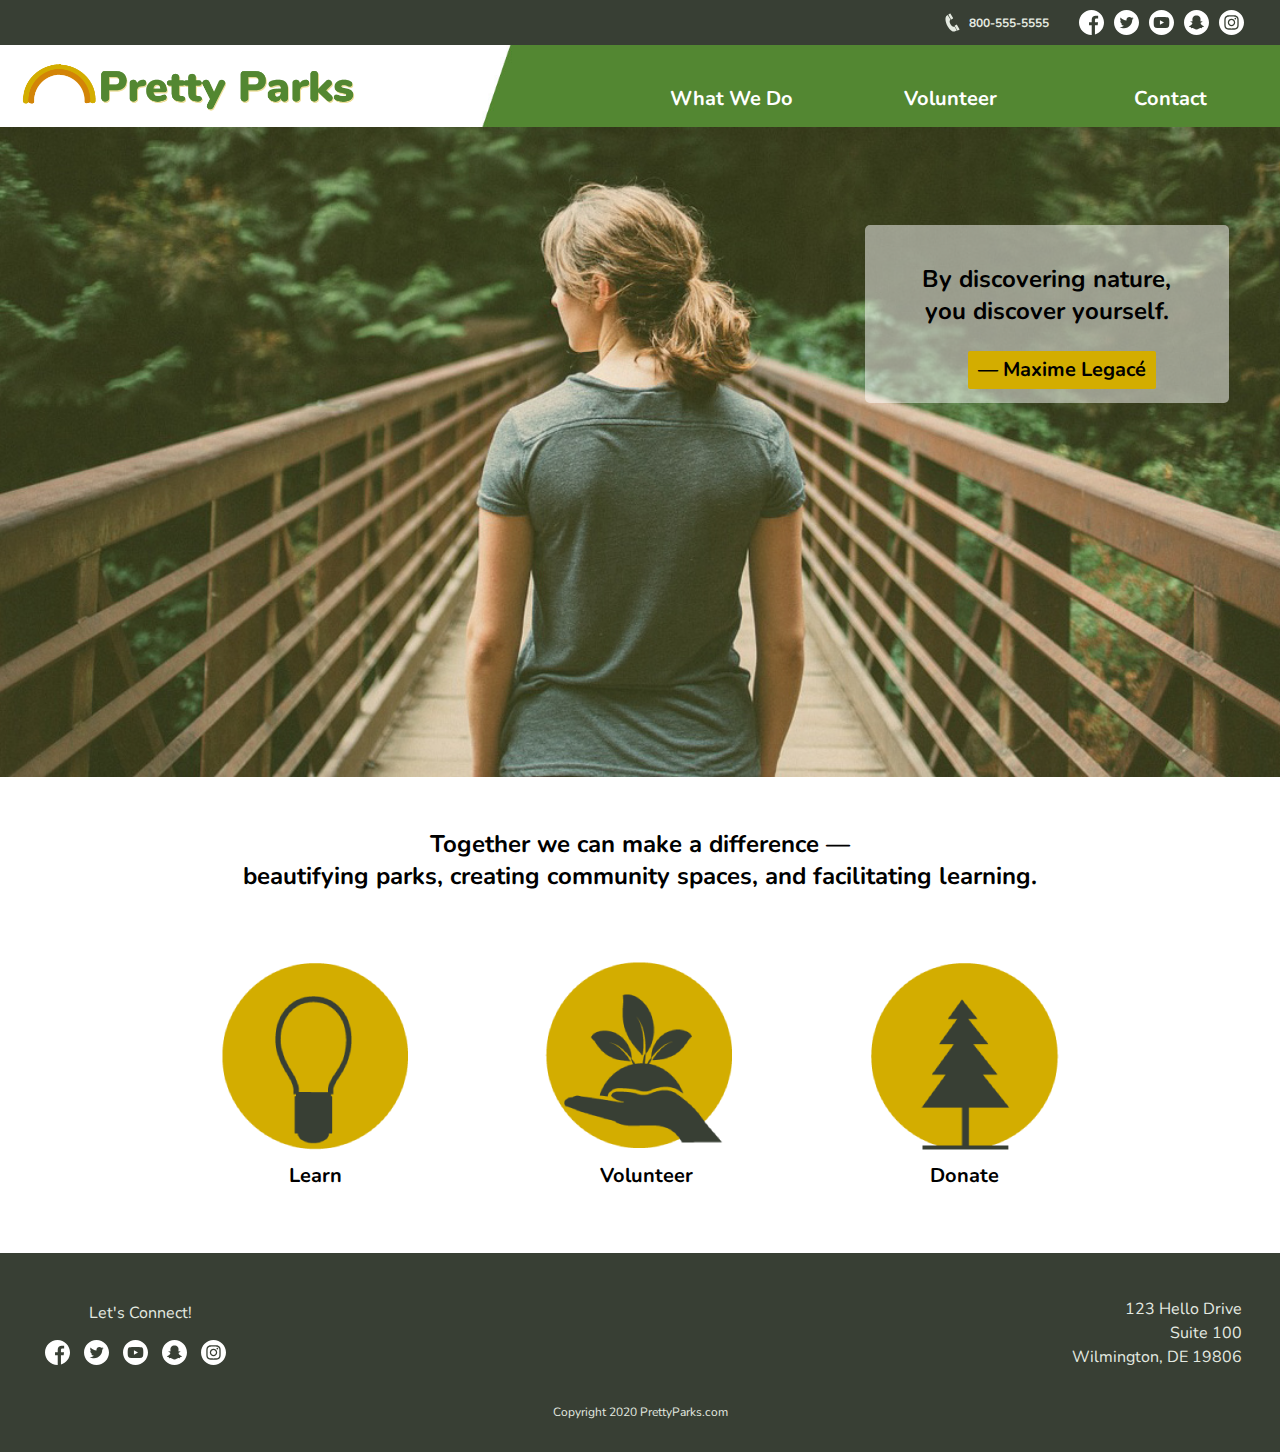
==== commit 9c6e421e: "Add other staff section to WWD page and border radius to imgs" ====
--- a/index.html
+++ b/index.html
@@ -54,15 +54,21 @@
           <h2>Together we can make a difference —</br>beautifying parks, creating community spaces, and facilitating learning.</h2>
           <div class="home-icons-div">
             <div>
+            <a href="#">  
             <img src="images/light-circle.png" alt="lightbulb">
+            </a>
             <p class="home-icon-p">Learn</p>
             </div>
             <div>
+            <a href="#">  
             <img src="images/hand-circle.png" alt="hand holding a plant">
+            </a>
             <p class="home-icon-p">Volunteer</p>
             </div>
             <div>
+            <a href="#">  
             <img src="images/tree-circle.png" alt="pine tree">
+            </a>
             <p class="home-icon-p">Donate</p>
             </div>
           </div>
--- a/css/main.css
+++ b/css/main.css
@@ -73,9 +73,6 @@
   display: flex;
   list-style-type: none;
 }
-.nav-menu ul li {
-  margin: 0% 5%;
-}
 main {
   -webkit-box-flex: 1;
       -ms-flex: 1;
@@ -149,46 +146,15 @@
   position: relative;
   height: 650px;
 }
-.what-we-do-page-section h2 {
-  color: #ffffff;
-  font-size: 2.5rem;
-}
-.what-we-do-page-section-amanda {
-  height: 900px;
-  position: relative;
-  background-color: #538731;
-}
 .what-we-do-before-bottom-div-amanda {
-  margin-bottom: 10%;
-  margin-top: 5%;
-}
-.what-we-do-page-section-amanda h2 {
-  font-size: 2rem;
+  padding-bottom: 10%;
+  padding-top: 5%;
 }
 .what-we-do-page-section-amanda p {
   font-size: 1.12rem;
 }
-.green-overlapping-div h2 {
-  font-size: 2rem;
-  color: #383f34;
-}
-.what-we-do-hero {
-  background-color: #E4EAE1;
-  height: 550px;
-  display: -webkit-box;
-  display: -ms-flexbox;
-  display: flex;
-}
 .what-we-do-hero-text p {
   margin-bottom: 8%;
-}
-.what-we-do-page-center-h2 {
-  text-align: center;
-  font-size: 2.25rem;
-  padding: 5% 0%;
-  background-color: #383f34;
-  margin: 0;
-  color: #ffffff;
 }
 .button-primary {
   background: #383f34;
@@ -197,12 +163,6 @@
   color: #fff;
   text-decoration: none;
 }
-.what-we-do-hero-text h1 {
-  color: #383F34;
-  font-size: 2.5rem;
-  font-weight: bold;
-  margin: 0;
-}
 .what-we-do-page-section {
   background-color: #383f34;
 }
@@ -230,6 +190,12 @@
 }
 .tab-pane.active {
   display: block;
+}
+.show {
+  display: block;
+}
+.volunteer-img {
+  max-width: 100%;
 }
 @media (min-width: 320px) {
   .top-bar-div {
@@ -279,10 +245,9 @@
     width: 100%;
   }
   .nav-menu ul li {
-    margin: 0% 0%;
-    width: 100%;
-    text-align: center;
-    margin: 1%;
+    width: 100%;
+    text-align: center;
+    margin: 1% 0%;
     padding: .5%;
   }
   ul {
@@ -321,6 +286,12 @@
         -ms-flex-pack: center;
             justify-content: center;
   }
+  .what-we-do-page-section-amanda {
+    height: 650px;
+    max-width: 100%;
+    position: relative;
+    background-color: #d3ad00;
+  }
   .footer-left-div {
     text-align: center;
     color: #e4eae1;
@@ -351,7 +322,7 @@
   }
   .what-we-do-hero-text {
     float: none;
-    padding: 8% 0% 8% 0%;
+    padding: 0%;
     width: 80%;
     text-align: center;
     margin: auto;
@@ -362,7 +333,7 @@
     max-width: 100%;
   }
   .green-overlapping-div {
-    background-color: #e4eae1;
+    background-color: #383f34;
     width: 100%;
     float: none;
     position: relative;
@@ -372,13 +343,17 @@
     border-radius: 0px;
     text-align: center;
   }
+  .green-overlapping-div h2 {
+    font-size: 1.25rem;
+    color: #ffffff;
+  }
   .what-we-do-green-daisy {
     display: none;
   }
   .what-we-do-page-section p {
     text-align: center;
     font-size: 1.15rem;
-    color: #383f34;
+    color: #ffffff;
   }
   .amanda-img {
     position: relative;
@@ -407,6 +382,7 @@
     -webkit-box-pack: end;
         -ms-flex-pack: end;
             justify-content: flex-end;
+    margin-top: 0%;
   }
   .nav-ul.show {
     text-decoration: none;
@@ -426,20 +402,41 @@
     background-image: none;
     position: relative;
   }
+  .what-we-do-hero-text h1 {
+    color: #383F34;
+    font-size: 2rem;
+    font-weight: bold;
+    margin: 0;
+  }
+  .what-we-do-hero {
+    background-color: #E4EAE1;
+    height: 450px;
+    display: -webkit-box;
+    display: -ms-flexbox;
+    display: flex;
+  }
+  .what-we-do-page-center-h2 {
+    text-align: center;
+    font-size: 1.25rem;
+    padding: 5% 0%;
+    background-color: #383f34;
+    margin: 0;
+    color: #ffffff;
+  }
+  .what-we-do-page-center-h2-amanda {
+    text-align: center;
+    font-size: 1.25rem;
+    padding: 5% 0% 5%;
+    background-color: #d3ad00;
+    margin: 0;
+  }
   .volunteer-nav {
     background-color: #d38407;
     width: 100%;
-    padding: 5px;
-  }
-  .volunteer-nav ul {
-    display: -webkit-box;
-    display: -ms-flexbox;
-    display: flex;
-    margin-left: 84%;
-    list-style-type: none;
   }
   .volunteer-nav ul li {
     padding: 0% 7%;
+    margin-bottom: 6%;
   }
   /*JS Dropdown Nav Starts*/
   volunteer-nav ul {
@@ -461,6 +458,19 @@
   .condensed {
     display: none;
   }
+  .show {
+    display: block!important;
+  }
+  .volunteer-nav ul {
+    display: -webkit-box;
+    display: -ms-flexbox;
+    display: flex;
+    margin-left: 0%;
+    list-style-type: none;
+    -webkit-box-pack: center;
+        -ms-flex-pack: center;
+            justify-content: center;
+  }
   volunteer-nav ul li {
     list-style-type: none;
     width: 25%;
@@ -474,13 +484,13 @@
   /*JS Dropdown Nav Ends*/
   .volunteer-section {
     background-color: #383f34;
-    padding: 1% 7% 7% 7%;
+    padding: 0%;
   }
   .volunteer-section h1 {
     color: #e4eae1;
     padding: 4%;
     text-align: center;
-    font-size: 3rem;
+    font-size: 2rem;
   }
   .volunteer-yellow-span {
     color: #d3ad00;
@@ -491,7 +501,7 @@
     margin: 0 auto;
     background-color: #fff;
     padding: 5%;
-    border-radius: 30px;
+    border-radius: 0px;
   }
   .volunteer-quote-section {
     background-color: #e4eae1;
@@ -514,7 +524,12 @@
     display: -webkit-box;
     display: -ms-flexbox;
     display: flex;
-    margin: 0% 20%;
+    -ms-flex-wrap: wrap;
+        flex-wrap: wrap;
+    -webkit-box-pack: center;
+        -ms-flex-pack: center;
+            justify-content: center;
+    margin: 0% 10%;
     position: relative;
   }
   .quote-div-inside {
@@ -523,10 +538,13 @@
   .quote-byline {
     float: left;
   }
+  /*JS Tabbed Content Starts Here*/
   #nav-tab {
     display: -webkit-box;
     display: -ms-flexbox;
     display: flex;
+    -ms-flex-wrap: wrap;
+        flex-wrap: wrap;
     -webkit-box-pack: center;
         -ms-flex-pack: center;
             justify-content: center;
@@ -536,8 +554,9 @@
   #nav-tab li {
     background-color: #e4eae1;
     padding: .75% 3%;
-    border-radius: 30px 30px 0px 0px;
-    margin: 0px 10px;
+    width: 100%;
+    border-radius: 0px;
+    margin: 2px 00px;
     text-decoration: none;
     list-style-type: none;
   }
@@ -549,11 +568,10 @@
     font-weight: bold;
   }
   .nav .active a {
-    border-bottom: 1px solid slateblue;
+    border-bottom: 2px solid #d38407;
   }
   .nav .active a:hover {
     border-color: transparent;
-    background: slateblue;
     color: white;
   }
   .tab-pane {
@@ -579,6 +597,20 @@
   #tabbed-content .panel.active {
     display: block;
   }
+  .other-staff-section {
+    background-color: #d38407;
+    width: 100%;
+    padding: 4% 0% 15% 0%;
+    text-align: center;
+  }
+  .family-here-h2 {
+    font-size: 1.25rem;
+  }
+  .down-arrow-family {
+    display: block;
+    margin: auto;
+    padding-bottom: 2%;
+  }
 }
 @media (min-width: 375px) {
   .mobile-logo {
@@ -606,6 +638,21 @@
   }
   .home-hero-overlay-message {
     right: 16%;
+  }
+}
+@media (min-width: 621px) {
+  .what-we-do-page-section-amanda {
+    height: 850px;
+    padding-bottom: 9%;
+  }
+  .volunteer-nav ul {
+    display: -webkit-box;
+    display: -ms-flexbox;
+    display: flex;
+    margin-left: 84%;
+    -webkit-box-pack: end;
+        -ms-flex-pack: end;
+            justify-content: flex-end;
   }
 }
 @media (min-width: 768px) {
@@ -620,6 +667,21 @@
   .home-hero-overlay-message {
     right: 4%;
   }
+  .what-we-do-page-section-amanda {
+    height: 850px;
+    padding-bottom: 9%;
+  }
+  .inside-overlapping-div {
+    -webkit-box-pack: center;
+        -ms-flex-pack: center;
+            justify-content: center;
+  }
+  .what-we-do-page-section {
+    padding-bottom: 20%;
+  }
+  .family-here-h2 {
+    font-size: 2rem;
+  }
 }
 @media (min-width: 1024px) {
   .logo {
@@ -643,6 +705,15 @@
   .home-section h2 {
     font-size: 1.5rem;
   }
+  .what-we-do-page-section-amanda {
+    background-color: #538731;
+  }
+  .what-we-do-page-section {
+    padding-bottom: 0%;
+  }
+  .what-we-do-page-section p {
+    color: #383f34;
+  }
   .footer-divs {
     -ms-flex-wrap: no-wrap;
         flex-wrap: no-wrap;
@@ -674,21 +745,46 @@
     display: -webkit-box;
     display: -ms-flexbox;
     display: flex;
+    margin-top: 2%;
+  }
+  .what-we-do-hero-text h1 {
+    font-size: 2.5rem;
+  }
+  .what-we-do-hero {
+    height: 550px;
+  }
+  .what-we-do-page-center-h2,
+  .what-we-do-page-center-h2-amanda {
+    font-size: 2.25rem;
+  }
+  .what-we-do-page-center-h2-amanda {
+    background-color: #538731;
+    color: #ffffff;
+    padding: 5% 0% 0%;
   }
   .jessica-img {
     position: absolute;
     margin-left: 5%;
     max-width: 60%;
+    border-radius: 5px;
   }
   .green-overlapping-div {
+    background-color: #e4eae1;
     width: 40%;
     float: right;
     position: absolute;
     margin-left: 45%;
     margin-top: 6%;
     padding: 2%;
-    border-radius: 1px;
+    border-radius: 5px;
     text-align: left;
+  }
+  .green-overlapping-div h2 {
+    font-size: 2rem;
+    color: #383f34;
+  }
+  .what-we-do-hero-text {
+    padding: 8% 0% 8% 0%;
   }
   .what-we-do-green-daisy {
     display: block;
@@ -699,9 +795,11 @@
   .amanda-img {
     position: absolute;
     margin-left: 32%;
-    margin-top: 7%;
+    margin-top: 5%;
+    padding-bottom: 5%;
     float: right;
     max-width: 60%;
+    border-radius: 5px;
   }
   .yellow-overlapping-div {
     width: 40%;
@@ -710,7 +808,7 @@
     margin-left: 10%;
     margin-top: 12%;
     padding: 2%;
-    border-radius: 2px;
+    border-radius: 5px;
     text-align: left;
   }
   .what-we-do-yellow-daisy {
@@ -719,6 +817,33 @@
   .green-white-header {
     background-image: url("../images/green-white-header.jpg");
     background-size: cover;
+  }
+  .other-staff-section {
+    padding: 4% 0%;
+  }
+  .volunteer-section h1 {
+    font-size: 3rem;
+  }
+  .quote-div {
+    -ms-flex-wrap: nowrap;
+        flex-wrap: nowrap;
+    margin: 0% 20%;
+  }
+  .volunteer-section {
+    padding: 1% 7% 7% 7%;
+  }
+  #nav-tab {
+    -ms-flex-wrap: nowrap;
+        flex-wrap: nowrap;
+  }
+  #nav-tab li {
+    border-radius: 30px 30px 0px 0px;
+    margin: 0px 10px;
+    width: 150px;
+  }
+  .container {
+    border-radius: 30px;
+    max-width: 1100px;
   }
 }
 @media (min-width: 1100px) {
@@ -745,6 +870,12 @@
     margin: 0;
     width: 16%;
   }
+  .nav-ul {
+    display: -webkit-box;
+    display: -ms-flexbox;
+    display: flex;
+    margin-top: 1%;
+  }
   .home-icons-div {
     margin: 5% 16%;
   }
@@ -769,3 +900,8 @@
     padding: 8% 20% 8% 10%;
   }
 }
+@media (min-width: 1900px) {
+  .nav-menu {
+    margin-top: .45%;
+  }
+}
